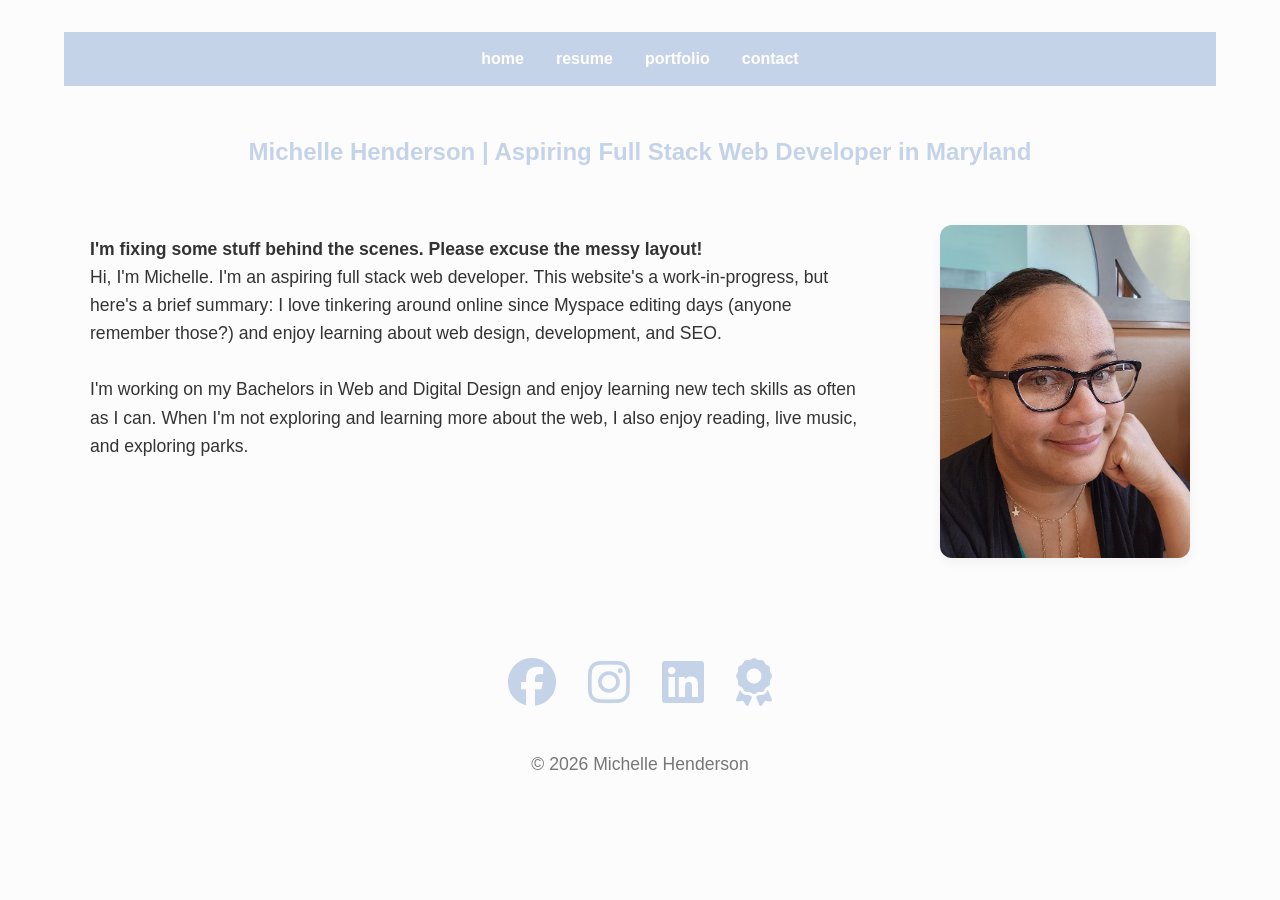
==== index.html @ b33f570f "Update index.html" ====
<!DOCTYPE html>
<html lang="en">
  
<head>
  
  <meta charset="UTF-8">
  
  <title>Michelle Henderson | Aspiring Full Stack Web Developer  </title>
  <meta name="description" content="Michelle Henderson is an aspiring full-stack web developer in the DC area specializing in responsive design, HTML, CSS, and JavaScript. Follow her latest coding projects here.">
<link rel="stylesheet" href="pages/styles.css">
<meta name="viewport" content="width=device-width, initial-scale=1.0">

<!--<link rel="icon" type="image/jpeg" href="/images/favicon.jpg?v=2">
<script src="https://kit.fontawesome.com/c8d72f60b9.js" crossorigin="anonymous"></script>-->
  <meta name="google-site-verification" content="HwCNLC6MhmfEnyDaCktLdY9YxKWsq3wyh3cUN7yGYz4" />

<link rel="stylesheet" href="https://cdnjs.cloudflare.com/ajax/libs/font-awesome/6.5.1/css/all.min.css">

  
</head>

  
<body>
<nav>

<ul>
<li><a href="index.html">home</a></li>
<li><a href="pages/resume.html">resume</a></li>
<li><a href="pages/projects.html">portfolio</a></li> 
<li><a href="pages/contact.html">contact</a></li> 

</ul>
</nav>
    
  <section>
    <header>
  
  <h1>Michelle Henderson | Aspiring Full Stack Web Developer in Maryland</h1>
    </header>
      
    
<div class="child">
 <div class="flex-container"> <!--column-left and column right must be in the same parent.-->
   
  
   
    

    <div class="column-left">
  <p> <b>I'm fixing some stuff behind the scenes. Please excuse the messy layout!</b><br>
    
    Hi, I'm Michelle. I'm an aspiring full stack web developer. This website's a work-in-progress, but here's a brief summary: I love tinkering 
    around online since Myspace editing days (anyone remember those?) and enjoy learning about web design, development, and SEO. <br> <br>I'm working on my Bachelors in Web and Digital Design and enjoy learning new tech skills as often as I can. 
    When I'm not exploring and learning more about the web, I also enjoy reading, live music, and exploring parks.</p>
     <script type="text/javascript" src="https://cdnjs.buymeacoffee.com/1.0.0/button.prod.min.js"
data-name="bmc-button" data-slug="chelle.codes" data-color="#C5D3E8" data-emoji="☕"  
data-font="Comic" data-text="Buy me a coffee :)" data-outline-color="#000000" data-font-color="#ffffff" 
data-coffee-color="#FFDD00" ></script>
    </div>

   <div class= "column-right">
  <img src="../images/websitepic.jpg" alt="selfie" style="width:250px; height:auto;"/>
 </div>

   
 </div>
</div>
 </section>


  

<div class="child">
<div class="social-links">

    <a href="https://www.facebook.com/share/1HHUDxRMwM/">
<i class="fa-brands fa-facebook fa-3x" style="color:#C5D3E8;"></i></a>

    <a href="https://www.instagram.com/chelle.codes"><i class="fa-brands fa-instagram fa-3x" style="color:#C5D3E8;"></i></a>

    <a href="https://www.linkedin.com/in/michellec-henderson/"><i class="fa-brands fa-linkedin fa-3x" style="color:#C5D3E8;"></i></a>

   <a href="https://meritpages.com/michellehenderson"> <i class="fa-solid fa-award fa-3x" style="color:#C5D3E8;"></i></a>

</div>
  <footer>
 <p>&copy; 2026 Michelle Henderson</p> 
  </footer>
</div>



     </body>
</html>
---- pages/styles.css ----
/* --- 1. GLOBAL RESET & BASE STYLES --- */
* {
  box-sizing: border-box;
  margin: 0;
  padding: 0;
}

body {
  font-family: "Calibri", 'Inter', sans-serif;
  line-height: 1.6;
  color: #333333;
  background-color: #fcfcfc;
  padding: 2rem 5%; /* Gives the whole page breathing room */
}

/* --- 2. HEADERS --- */
h1 {
  text-align: center;
  color: #C5D3E8;
  font-family: sans-serif;
  padding: 15px;
  margin-bottom: 1.8rem;
  font-size: 1.5rem;
}

h2 {
  color: white;
  background-color: #C5D3E8;
  text-align: center;
  font-family: sans-serif;
  padding: 10px;
}

p {
  padding-top: 10px;
  font-size: 1.1rem;
}

/* --- 3. ORIGINAL NAVIGATION BAR --- */
ul {
  list-style-type: none;
  background-color: #C5D3E8;
  display: flex;
  justify-content: center;
  max-width: 100%; 
  margin-bottom: 2rem;
}

ul li a {
  display: block;
  color: white;
  padding: 14px 16px;
  text-decoration: none;
  font-weight: bold;
  transition: transform 0.1s ease-in-out;
}

ul li a:hover {
  background-color: #b0c2de; /* Slightly deeper tint for the hover effect */
  transform: scale(1.05);
}

/* --- 4. THE FLEXBOX SPLIT LAYOUT (Text & Selfie) --- */
.flex-container {
  display: flex;
  flex-direction: column; /* Default to stacked for mobile screens */
  gap: 2.5rem;
  align-items: center;
  max-width: 1100px;
  margin: 0 auto 3rem auto;
}

.column-left {
  flex: 1;
  min-width: 300px;
}

.column-left p {
  margin-bottom: 1.5rem;
}

.column-right {
  flex: 0 0 250px; /* Keeps the selfie container exactly 250px wide */
  display: flex;
  justify-content: center;
}

/* Responsive Image Handling */
img {
  max-width: 100%;
  height: auto;
  border-radius: 12px; /* Gives your picture a modern rounded edge */
  box-shadow: 0 4px 12px rgba(0, 0, 0, 0.05); /* Soft professional shadow */
}

/* --- 5. SOCIAL LINKS & FOOTER --- */
.child {
  display: flex;
  flex-direction: column; 
  align-items: center;
  padding: 10px;
  width: 100%;
  justify-content: center;
}

.social-links {
  display: flex;
  justify-content: center;
  gap: 1.5rem;
  margin-bottom: 1.5rem;
}

.social-links a {
  transition: transform 0.2s ease;
}

.social-links a:hover {
  transform: translateY(-3px); /* Subtle modern lift effect */
}

footer {
  text-align: center;
  color: #777;
  font-size: 0.9rem;
}

/* --- 6. FORMS & CONTACT PAGE STYLES --- */
.contact-form {
  display: flex;
  flex-direction: column;
}

input[type="text"], 
input[type="email"], 
textarea,
button[type="submit"] {
  border: 4px solid #C5D3E8;
  border-radius: 10px;
  padding: 10px;
  margin-bottom: 10px;
  width: 100%;
  max-width: 600px;
  font-size: 16px;
  margin-left: auto;
  margin-right: auto;
}

textarea {
  min-height: 150px;
}

button[type="submit"] {
  appearance: none;
  background-color: #C5D3E8;
  color: white;
  font-weight: bold;
  cursor: pointer;
  border: none;
  font-family: inherit;
  transition: transform 0.1s ease-in-out;
}

button[type="submit"]:hover {
  transform: scale(1.05);
}

/* --- 7. RESUME PAGE CONTAINER --- */
.resume-container {
  max-width: 800px;
  margin: 0 auto;
  width: 100%; 
  height: auto; 
  image-rendering: -webkit-optimize-contrast;
}

/* --- 8. RESPONSIVE MEDIA QUERY --- */
/* When the screen is wider than 768px (Desktop/Tablets), snap things side-by-side */
@media (min-width: 768px) {
  .flex-container {
    flex-direction: row; 
    align-items: flex-start;
    gap: 4rem;
  }
}

/* --- Fix for Social Media Icons --- */
.social-links {
  display: flex !important;
  justify-content: center;
  align-items: center;
  gap: 2rem;
  margin: 2rem 0;
  width: 100%;
}

.social-links a {
  text-decoration: none;
  display: inline-block;
  transition: transform 0.2s ease-in-out;
}

.social-links a:hover {
  transform: scale(1.15) translateY(-3px); /* Makes them pop out and lift up on hover */
}

.social-links i {
  font-family: "Font Awesome 6 Brands", "Font Awesome 6 Free", sans-serif !important;
}
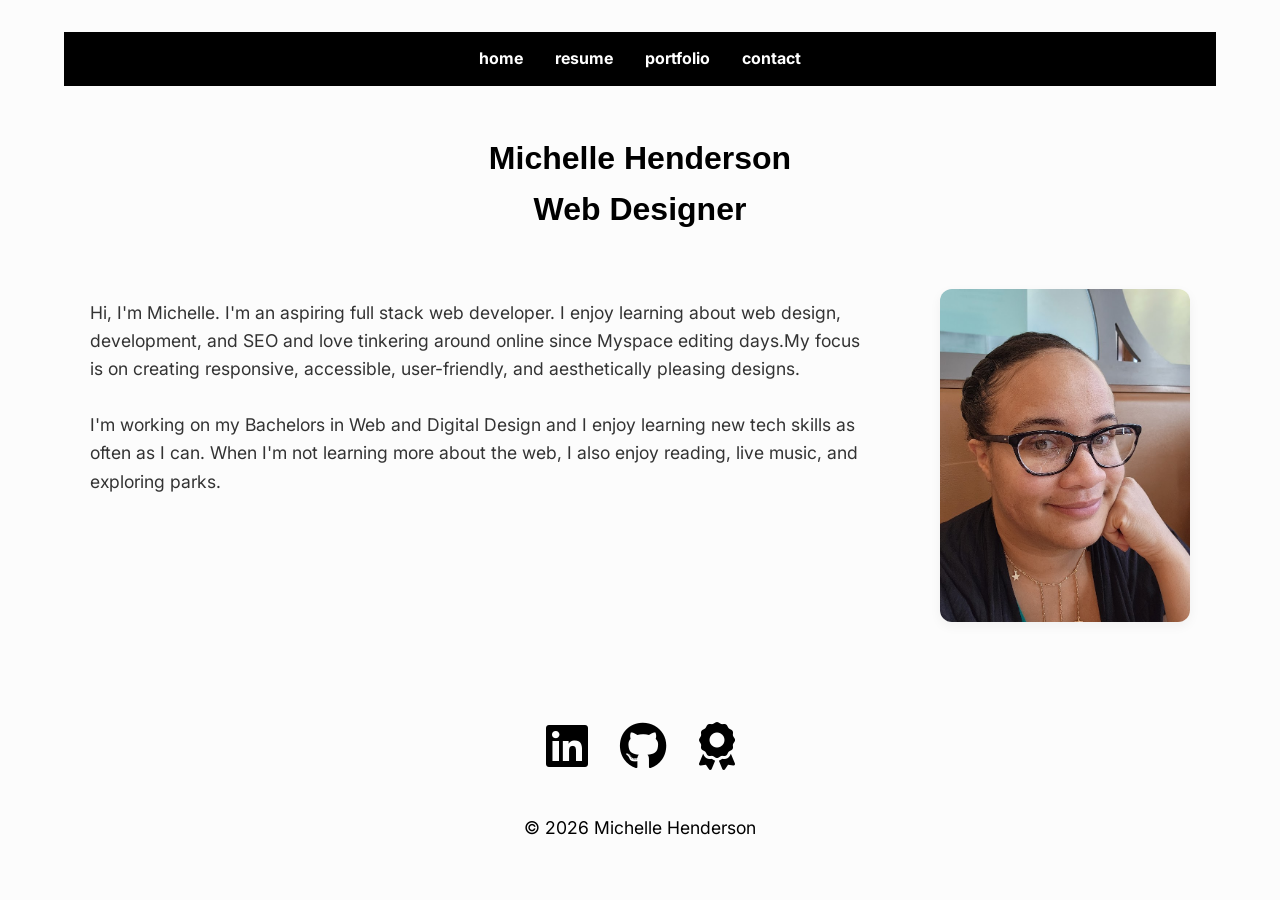
==== commit 4dcf2ef1: "Update index.html" ====
--- a/index.html
+++ b/index.html
@@ -9,14 +9,12 @@
   <meta name="description" content="Michelle Henderson is an aspiring full-stack web developer in the DC area specializing in responsive design, HTML, CSS, and JavaScript. Follow her latest coding projects here.">
 <link rel="stylesheet" href="pages/styles.css">
 <meta name="viewport" content="width=device-width, initial-scale=1.0">
+<link rel="icon" type="image/png" href="images/m-favicon.png">
+<link rel="stylesheet" href="https://cdnjs.cloudflare.com/ajax/libs/font-awesome/6.5.1/css/all.min.css">
+<link rel="preconnect" href="https://fonts.googleapis.com">
+<link rel="preconnect" href="https://fonts.gstatic.com" crossorigin>
+<link href="https://fonts.googleapis.com/css2?family=Fustat:wght@200..800&family=Inter:ital,opsz,wght@0,14..32,100..900;1,14..32,100..900&family=Outfit:wght@100..900&family=Red+Hat+Display:ital,wght@0,300..900;1,300..900&display=swap" rel="stylesheet">
 
-<!--<link rel="icon" type="image/jpeg" href="/images/favicon.jpg?v=2">
-<script src="https://kit.fontawesome.com/c8d72f60b9.js" crossorigin="anonymous"></script>-->
-  <meta name="google-site-verification" content="HwCNLC6MhmfEnyDaCktLdY9YxKWsq3wyh3cUN7yGYz4" />
-
-<link rel="stylesheet" href="https://cdnjs.cloudflare.com/ajax/libs/font-awesome/6.5.1/css/all.min.css">
-
-  
 </head>
 
   
@@ -35,26 +33,24 @@
   <section>
     <header>
   
-  <h1>Michelle Henderson | Aspiring Full Stack Web Developer in Maryland</h1>
+  <h1>Michelle Henderson <br>
+  Web Designer</h1>
     </header>
       
-    
+  <main>  
 <div class="child">
  <div class="flex-container"> <!--column-left and column right must be in the same parent.-->
    
-  
-   
-    
-
     <div class="column-left">
-  <p> <b>I'm fixing some stuff behind the scenes. Please excuse the messy layout!</b><br>
-    
-    Hi, I'm Michelle. I'm an aspiring full stack web developer. This website's a work-in-progress, but here's a brief summary: I love tinkering 
-    around online since Myspace editing days (anyone remember those?) and enjoy learning about web design, development, and SEO. <br> <br>I'm working on my Bachelors in Web and Digital Design and enjoy learning new tech skills as often as I can. 
-    When I'm not exploring and learning more about the web, I also enjoy reading, live music, and exploring parks.</p>
+      
+  <p> Hi, I'm Michelle. I'm an aspiring full stack web developer. I enjoy learning about web design, development, and SEO and love tinkering 
+    around online since Myspace editing days.My focus is on creating responsive, accessible, user-friendly, and aesthetically pleasing designs.<br>
+    <br>I'm working on my Bachelors in Web and Digital Design and I enjoy learning new tech skills as often as I can. 
+    When I'm not learning more about the web, I also enjoy reading, live music, and exploring parks.</p>
+      
      <script type="text/javascript" src="https://cdnjs.buymeacoffee.com/1.0.0/button.prod.min.js"
-data-name="bmc-button" data-slug="chelle.codes" data-color="#C5D3E8" data-emoji="☕"  
-data-font="Comic" data-text="Buy me a coffee :)" data-outline-color="#000000" data-font-color="#ffffff" 
+data-name="bmc-button" data-slug="chelle.codes" data-color="black" data-emoji="☕"  
+data-font="Comic" data-text="Buy me a coffee :)" data-outline-color="#000000" data-font-color="white" 
 data-coffee-color="#FFDD00" ></script>
     </div>
 
@@ -64,31 +60,35 @@
 
    
  </div>
-</div>
+ </div>
  </section>
-
-
-  
 
 <div class="child">
 <div class="social-links">
 
-    <a href="https://www.facebook.com/share/1HHUDxRMwM/">
-<i class="fa-brands fa-facebook fa-3x" style="color:#C5D3E8;"></i></a>
+    <!--<a href="https://www.facebook.com/share/1HHUDxRMwM/">
+    <i class="fa-brands fa-facebook fa-3x" style="color:#000;"></i></a>
+    <a href="https://www.instagram.com/chelle.codes" target="_blank" rel="noopener noreferrer"
+><i class="fa-brands fa-instagram fa-3x" style="color:#000;"></i></a>-->
 
-    <a href="https://www.instagram.com/chelle.codes"><i class="fa-brands fa-instagram fa-3x" style="color:#C5D3E8;"></i></a>
+    <a href="https://www.linkedin.com/in/michellec-henderson/" target="_blank" rel="noopener noreferrer"><i class="fa-brands fa-linkedin fa-3x" style="color:#000;"></i></a>
 
-    <a href="https://www.linkedin.com/in/michellec-henderson/"><i class="fa-brands fa-linkedin fa-3x" style="color:#C5D3E8;"></i></a>
+<a href="https://github.com/michellehendersondev" target="_blank" rel="noopener noreferrer">
+  <i class="fa-brands fa-github fa-3x" style="color: #000;"></i>
+</a>
 
-   <a href="https://meritpages.com/michellehenderson"> <i class="fa-solid fa-award fa-3x" style="color:#C5D3E8;"></i></a>
 
+
+   <a href="https://meritpages.com/michellehenderson"> <i class="fa-solid fa-award fa-3x" style="color:#000;"></i></a>
 </div>
   <footer>
  <p>&copy; 2026 Michelle Henderson</p> 
   </footer>
 </div>
 
-
+ </main>  
 
      </body>
 </html>
+
+
--- a/pages/styles.css
+++ b/pages/styles.css
@@ -1,211 +1,315 @@
-/* --- 1. GLOBAL RESET & BASE STYLES --- */
-* {
-  box-sizing: border-box;
-  margin: 0;
-  padding: 0;
-}
-
-body {
-  font-family: "Calibri", 'Inter', sans-serif;
-  line-height: 1.6;
-  color: #333333;
-  background-color: #fcfcfc;
-  padding: 2rem 5%; /* Gives the whole page breathing room */
-}
-
-/* --- 2. HEADERS --- */
-h1 {
-  text-align: center;
-  color: #C5D3E8;
-  font-family: sans-serif;
-  padding: 15px;
-  margin-bottom: 1.8rem;
-  font-size: 1.5rem;
-}
-
-h2 {
-  color: white;
-  background-color: #C5D3E8;
-  text-align: center;
-  font-family: sans-serif;
-  padding: 10px;
-}
-
-p {
-  padding-top: 10px;
-  font-size: 1.1rem;
-}
-
-/* --- 3. ORIGINAL NAVIGATION BAR --- */
-ul {
-  list-style-type: none;
-  background-color: #C5D3E8;
-  display: flex;
-  justify-content: center;
-  max-width: 100%; 
-  margin-bottom: 2rem;
-}
-
-ul li a {
-  display: block;
-  color: white;
-  padding: 14px 16px;
-  text-decoration: none;
-  font-weight: bold;
-  transition: transform 0.1s ease-in-out;
-}
-
-ul li a:hover {
-  background-color: #b0c2de; /* Slightly deeper tint for the hover effect */
-  transform: scale(1.05);
-}
-
-/* --- 4. THE FLEXBOX SPLIT LAYOUT (Text & Selfie) --- */
-.flex-container {
-  display: flex;
-  flex-direction: column; /* Default to stacked for mobile screens */
-  gap: 2.5rem;
-  align-items: center;
-  max-width: 1100px;
-  margin: 0 auto 3rem auto;
-}
-
-.column-left {
-  flex: 1;
-  min-width: 300px;
-}
-
-.column-left p {
-  margin-bottom: 1.5rem;
-}
-
-.column-right {
-  flex: 0 0 250px; /* Keeps the selfie container exactly 250px wide */
-  display: flex;
-  justify-content: center;
-}
-
-/* Responsive Image Handling */
-img {
-  max-width: 100%;
-  height: auto;
-  border-radius: 12px; /* Gives your picture a modern rounded edge */
-  box-shadow: 0 4px 12px rgba(0, 0, 0, 0.05); /* Soft professional shadow */
-}
-
-/* --- 5. SOCIAL LINKS & FOOTER --- */
-.child {
-  display: flex;
-  flex-direction: column; 
-  align-items: center;
-  padding: 10px;
-  width: 100%;
-  justify-content: center;
-}
-
-.social-links {
-  display: flex;
-  justify-content: center;
-  gap: 1.5rem;
-  margin-bottom: 1.5rem;
-}
-
-.social-links a {
-  transition: transform 0.2s ease;
-}
-
-.social-links a:hover {
-  transform: translateY(-3px); /* Subtle modern lift effect */
-}
-
-footer {
-  text-align: center;
-  color: #777;
-  font-size: 0.9rem;
-}
-
-/* --- 6. FORMS & CONTACT PAGE STYLES --- */
-.contact-form {
-  display: flex;
-  flex-direction: column;
-}
-
-input[type="text"], 
-input[type="email"], 
-textarea,
-button[type="submit"] {
-  border: 4px solid #C5D3E8;
-  border-radius: 10px;
-  padding: 10px;
-  margin-bottom: 10px;
-  width: 100%;
-  max-width: 600px;
-  font-size: 16px;
-  margin-left: auto;
-  margin-right: auto;
-}
-
-textarea {
-  min-height: 150px;
-}
-
-button[type="submit"] {
-  appearance: none;
-  background-color: #C5D3E8;
-  color: white;
-  font-weight: bold;
-  cursor: pointer;
-  border: none;
-  font-family: inherit;
-  transition: transform 0.1s ease-in-out;
-}
-
-button[type="submit"]:hover {
-  transform: scale(1.05);
-}
-
-/* --- 7. RESUME PAGE CONTAINER --- */
-.resume-container {
-  max-width: 800px;
-  margin: 0 auto;
-  width: 100%; 
-  height: auto; 
-  image-rendering: -webkit-optimize-contrast;
-}
-
-/* --- 8. RESPONSIVE MEDIA QUERY --- */
-/* When the screen is wider than 768px (Desktop/Tablets), snap things side-by-side */
-@media (min-width: 768px) {
-  .flex-container {
-    flex-direction: row; 
-    align-items: flex-start;
-    gap: 4rem;
-  }
-}
-
-/* --- Fix for Social Media Icons --- */
-.social-links {
-  display: flex !important;
-  justify-content: center;
-  align-items: center;
-  gap: 2rem;
-  margin: 2rem 0;
-  width: 100%;
-}
-
-.social-links a {
-  text-decoration: none;
-  display: inline-block;
-  transition: transform 0.2s ease-in-out;
-}
-
-.social-links a:hover {
-  transform: scale(1.15) translateY(-3px); /* Makes them pop out and lift up on hover */
-}
-
-.social-links i {
-  font-family: "Font Awesome 6 Brands", "Font Awesome 6 Free", sans-serif !important;
-}
-
-
-
+/* --- 1. GLOBAL RESET & BASE STYLES --- */
+* {
+  box-sizing: border-box;
+  margin: 0;
+  padding: 0;
+}
+
+html, body {
+  max-width: 100%;
+  overflow-x: hidden;
+}
+
+body {
+  font-family: "Calibri", 'Inter', sans-serif;
+  line-height: 1.6;
+  color: #333333;
+  background-color: #fcfcfc;
+  padding: 2rem 5%; /* Gives the whole page breathing room */
+}
+
+/* --- 2. HEADERS --- */
+h1 {
+  text-align: center;
+  color: black;
+  font-family: sans-serif;
+  padding: 15px;
+  margin-bottom: 1.8rem;
+  font-size: 2.0rem;
+}
+
+h2 {
+  color: white;
+  background-color: black;
+  text-align: center;
+  font-family: sans-serif;
+  padding: 10px;
+  font-size: 1.5rem;
+}
+
+h3 {
+  color:black;
+  font-family: sans-serif;
+  font-size: 1.3rem;
+}
+
+p {
+  padding-top: 10px;
+  font-size: 1.1rem;
+}
+
+/* --- 3. ORIGINAL NAVIGATION BAR --- */
+
+nav a {
+display: inline block;
+padding: 12px;
+
+}
+ul {
+  list-style-type: none;
+  background-color: black;
+  display: flex;
+  justify-content: center;
+  max-width: 100%; 
+  margin-bottom: 2rem;
+}
+
+ul li a {
+  display: block;
+  color: white;
+  padding: 14px 16px;
+  text-decoration: none;
+  font-weight: bold;
+  transition: transform 0.1s ease-in-out;
+}
+
+ul li a:hover {
+  background-color: black; /* Slightly deeper tint for the hover effect */
+  transform: scale(1.05);
+}
+
+/* --- 4. THE FLEXBOX SPLIT LAYOUT (Text & Selfie) --- */
+.flex-container {
+  display: flex;
+  flex-direction: column; /* Default to stacked for mobile screens */
+  gap: 2.5rem;
+  align-items: center;
+  max-width: 1100px;
+  margin: 0 auto 3rem auto;
+}
+
+.column-left {
+  flex: 1;
+  /*min-width: 300px;*/
+}
+
+.column-left p {
+  margin-bottom: 1.5rem;
+}
+
+.column-right {
+  flex: 0 0 250px; /* Keeps the selfie container exactly 250px wide */
+  display: flex;
+  justify-content: center;
+}
+
+/* Responsive Image Handling */
+img {
+  max-width: 100%;
+  height: auto;
+  border-radius: 12px; 
+  box-shadow: 0 4px 12px rgba(0, 0, 0, 0.05); 
+}
+
+/* Grid layout for your portfolio cards */
+.portfolio-grid {
+  display: flex;
+  flex-direction:row;
+  flex-wrap: nowrap;
+  gap: 24px;
+  justify-content: space-between;
+  align-items:stretch;
+  width:100%;
+  max-width:1200px;
+  margin: 0 auto;
+}
+
+.project-card {
+  flex: 1 1 0;
+  min-width:0;
+  /*width: 100%;
+  max-width: 300px;*/
+}
+
+/* Container spacing */
+.project-links {
+  display: flex;
+  justify-content: center;
+  gap: 10px;
+  margin-top: 10px;
+  background-color:black;
+  color: white;
+}
+
+/* Base button link style */
+.project-links a {
+  text-decoration: none;
+  font-size: 0.85rem;
+  font-weight: 600;
+  padding: 6px 12px;
+  border-radius: 4px;
+  color: white;
+  border: 1px solid black;
+  background-color: black;
+  transition: background-color 0.2s, color 0.2s;
+}
+
+/* Hover state */
+.project-links a:hover {
+  background-color: white;
+  color: black;
+}
+
+.card-image-wrapper {
+  width: 100%;
+  height: 300px;             /* Fixed height for ALL project cards */
+  display:flex;
+  background-color: #f4f4f6; /* Neutral light grey background */
+  border-radius: 8px;
+  display: flex;
+  justify-content: center;   /* Centers image horizontally */
+  align-items: center;       /* Centers image vertically */
+  padding: 16px;             /* Gives space around tall/wide images */
+  overflow: hidden;
+}
+
+/* Image scaling rules */
+.card-image-wrapper img {
+  max-width: 100%;
+  max-height: 100%;
+  width: auto;
+  height: auto;
+  object-fit: contain;       /* Ensures entire screenshot fits without cropping */
+  border-radius: 4px;
+  box-shadow: 0 4px 12px rgba(0, 0, 0, 0.08); /* Optional subtle drop shadow */
+}
+
+/* --- 5. SOCIAL LINKS & FOOTER --- */
+.child {
+  display: flex;
+  flex-direction: column; 
+  align-items: center;
+  padding: 10px;
+  width: 100%;
+  justify-content: center;
+}
+
+.social-links {
+  display: flex;
+  justify-content: center;
+  gap: 1.5rem;
+  margin-bottom: 1.5rem;
+}
+
+.social-links a {
+  transition: transform 0.2s ease;
+}
+
+.social-links a:hover {
+  transform: translateY(-3px); /* Subtle modern lift effect */
+}
+
+footer {
+  text-align: center;
+  color: #000;
+  font-size: 0.9rem;
+}
+
+/* --- 6. FORMS & CONTACT PAGE STYLES --- */
+.contact-form {
+  display: flex;
+  flex-direction: column;
+  color:black;
+}
+
+input[type="text"], 
+input[type="email"], 
+textarea,
+button[type="submit"] {
+  border: 4px solid black;
+  border-radius: 10px;
+  padding: 10px;
+  margin-bottom: 10px;
+  width: 100%;
+  max-width: 600px;
+  font-size: 16px;
+  margin-left: auto;
+  margin-right: auto;
+  color:black;
+}
+
+textarea {
+  min-height: 150px;
+}
+
+button[type="submit"] {
+  appearance: none;
+  background-color: black;
+  color: white;
+  font-weight: bold;
+  cursor: pointer;
+  border: none;
+  font-family: inherit;
+  transition: transform 0.1s ease-in-out;
+}
+
+button[type="submit"]:hover {
+  transform: scale(1.05);
+}
+
+/* --- 7. RESUME PAGE CONTAINER --- */
+.resume-container {
+  max-width: 800px;
+  margin: 0 auto;
+  width: 100%; 
+  height: auto; 
+  image-rendering: -webkit-optimize-contrast;
+}
+
+/* --- 8. RESPONSIVE MEDIA QUERY --- */
+/* When the screen is wider than 768px (Desktop/Tablets), snap things side-by-side */
+@media (min-width: 768px) {
+  .flex-container {
+    flex-direction: row; 
+    align-items: flex-start;
+    gap: 4rem;
+  }
+}
+
+/* --- Fix for Social Media Icons --- */
+.social-links {
+  display: flex !important;
+  justify-content: center;
+  align-items: center;
+  gap: 2rem;
+  margin: 2rem 0;
+  width: 100%;
+}
+
+.social-links a {
+  text-decoration: none;
+  display: inline-block;
+  transition: transform 0.2s ease-in-out;
+}
+
+.social-links a:hover {
+  transform: scale(1.15) translateY(-3px); /* Makes them pop out and lift up on hover */
+}
+
+
+
+
+
+@media (max-width:768px){
+    .responsive{
+        width:100%;
+        flex-direction:column; /*stacks columns vertically on smaller screens */
+    }
+}
+
+/* MOBILE SCREENS ONLY: Switches to 1 vertical column */
+@media screen and (max-width: 768px) {
+  .portfolio-grid {
+    flex-direction: column !important; /* Stacks cards on phones */
+  }
+}
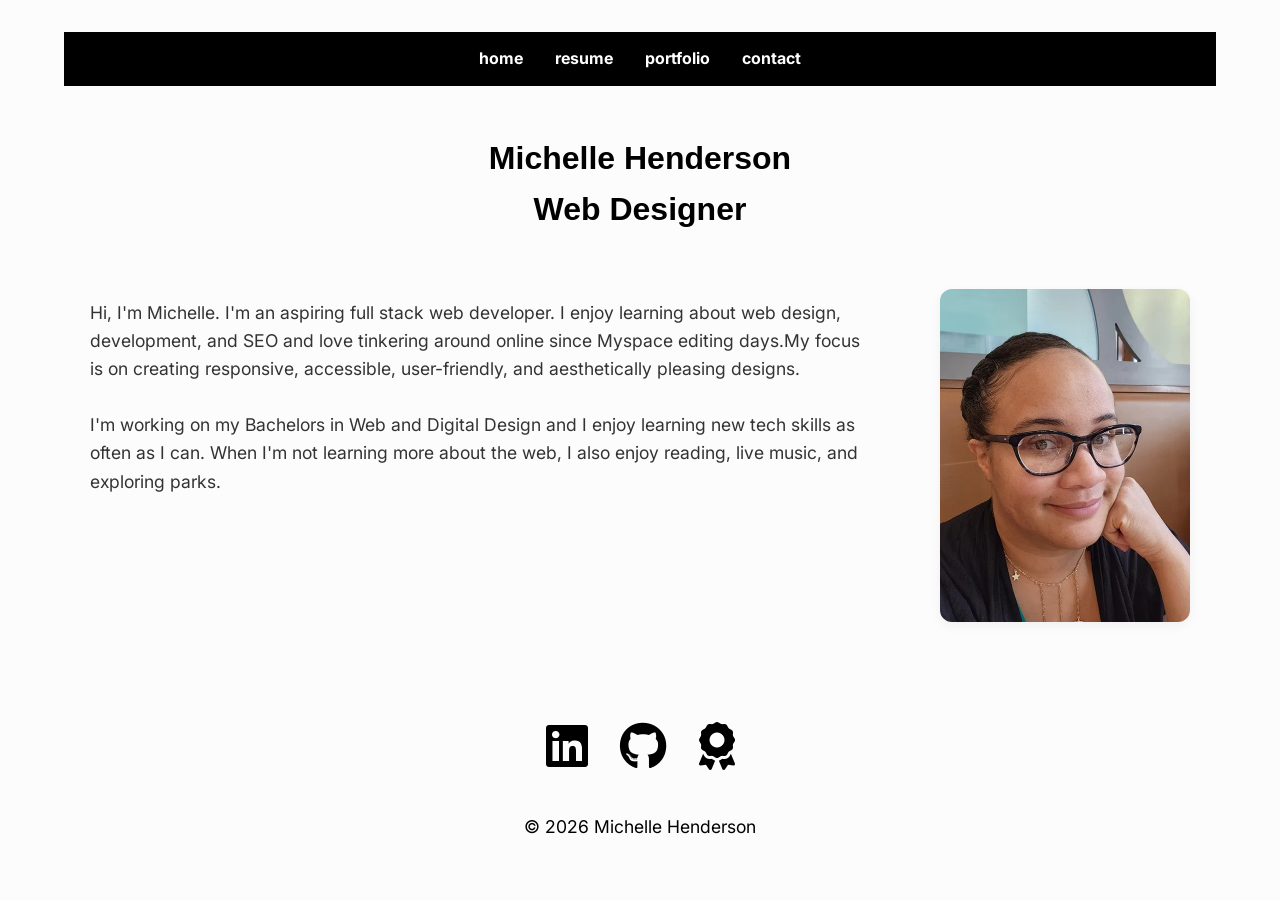
==== commit 83810688: "change selfie image file type and dimensions" ====
--- a/index.html
+++ b/index.html
@@ -55,7 +55,7 @@
     </div>
 
    <div class= "column-right">
-  <img src="../images/websitepic.jpg" alt="selfie" style="width:250px; height:auto;"/>
+  <img src="../images/selfie1.webp" alt="photograph of myself" style="width:250; height:333"/>
  </div>
 
    
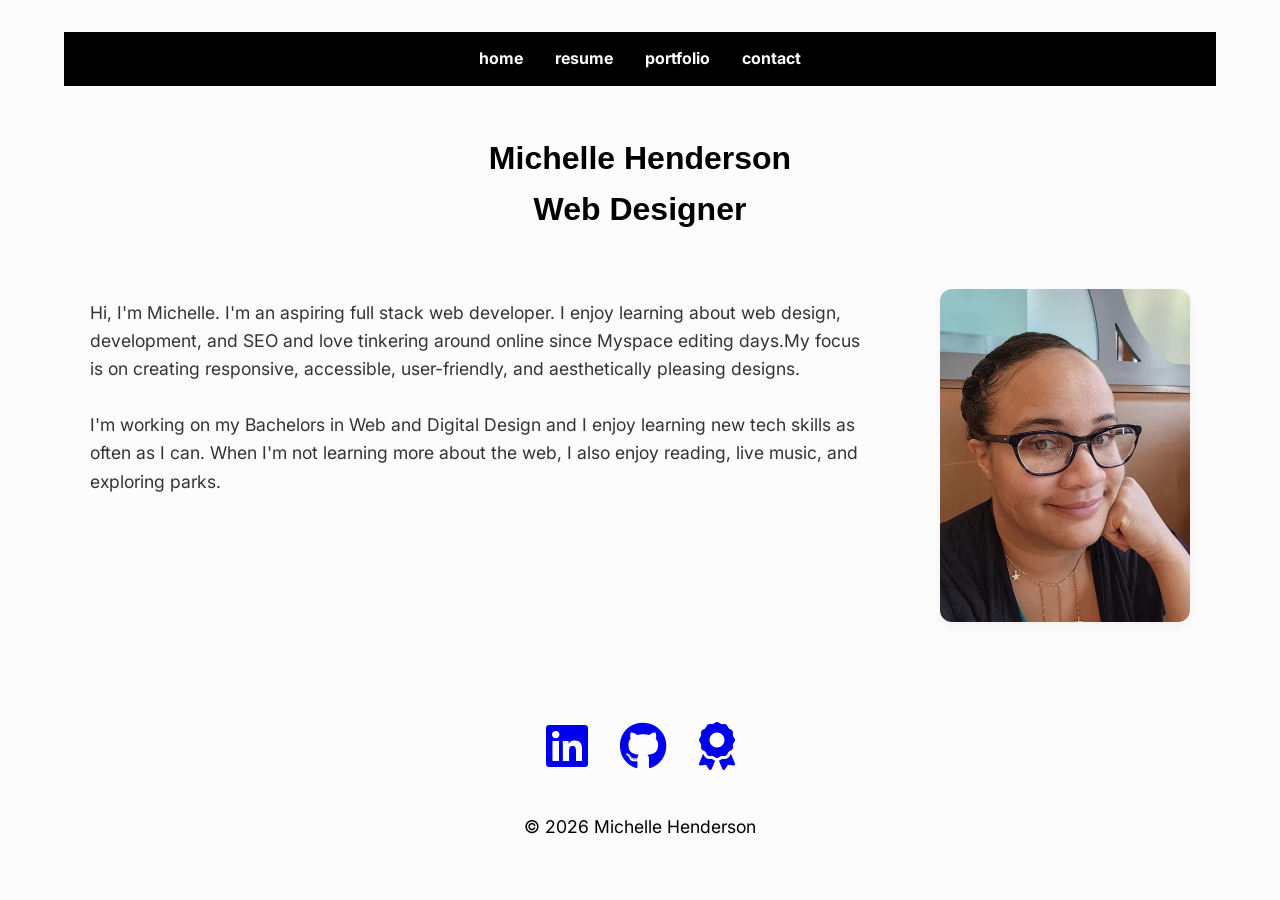
==== commit 599ec19c: "Update index.html" ====
--- a/index.html
+++ b/index.html
@@ -71,16 +71,18 @@
     <a href="https://www.instagram.com/chelle.codes" target="_blank" rel="noopener noreferrer"
 ><i class="fa-brands fa-instagram fa-3x" style="color:#000;"></i></a>-->
 
-    <a href="https://www.linkedin.com/in/michellec-henderson/" target="_blank" rel="noopener noreferrer"><i class="fa-brands fa-linkedin fa-3x" style="color:#000;"></i></a>
+    <a href="https://www.linkedin.com/in/michellec-henderson/" aria-label="LinkedIn Profile" target="_blank" rel="noopener noreferrer">
+      <i class="fa-brands fa-linkedin  fa-3x" style="color:#000 aria-hidden="true"></i></a>
 
-<a href="https://github.com/michellehendersondev" target="_blank" rel="noopener noreferrer">
-  <i class="fa-brands fa-github fa-3x" style="color: #000;"></i>
+<a href="https://github.com/michellehendersondev" aria-label="GitHub Profile" target="_blank" rel="noopener noreferrer">
+  <i class="fa-brands fa-github fa-3x" style="color: #000 aria-hidden="true"></i>
 </a>
 
+   <a href="https://meritpages.com/michellehenderson" aria-label="MeritPages Profile"> <i class="fa-solid fa-award fa-3x" style="color:#000 aria-hidden="true"></i></a>
+</div>
 
 
-   <a href="https://meritpages.com/michellehenderson"> <i class="fa-solid fa-award fa-3x" style="color:#000;"></i></a>
-</div>
+  
   <footer>
  <p>&copy; 2026 Michelle Henderson</p> 
   </footer>
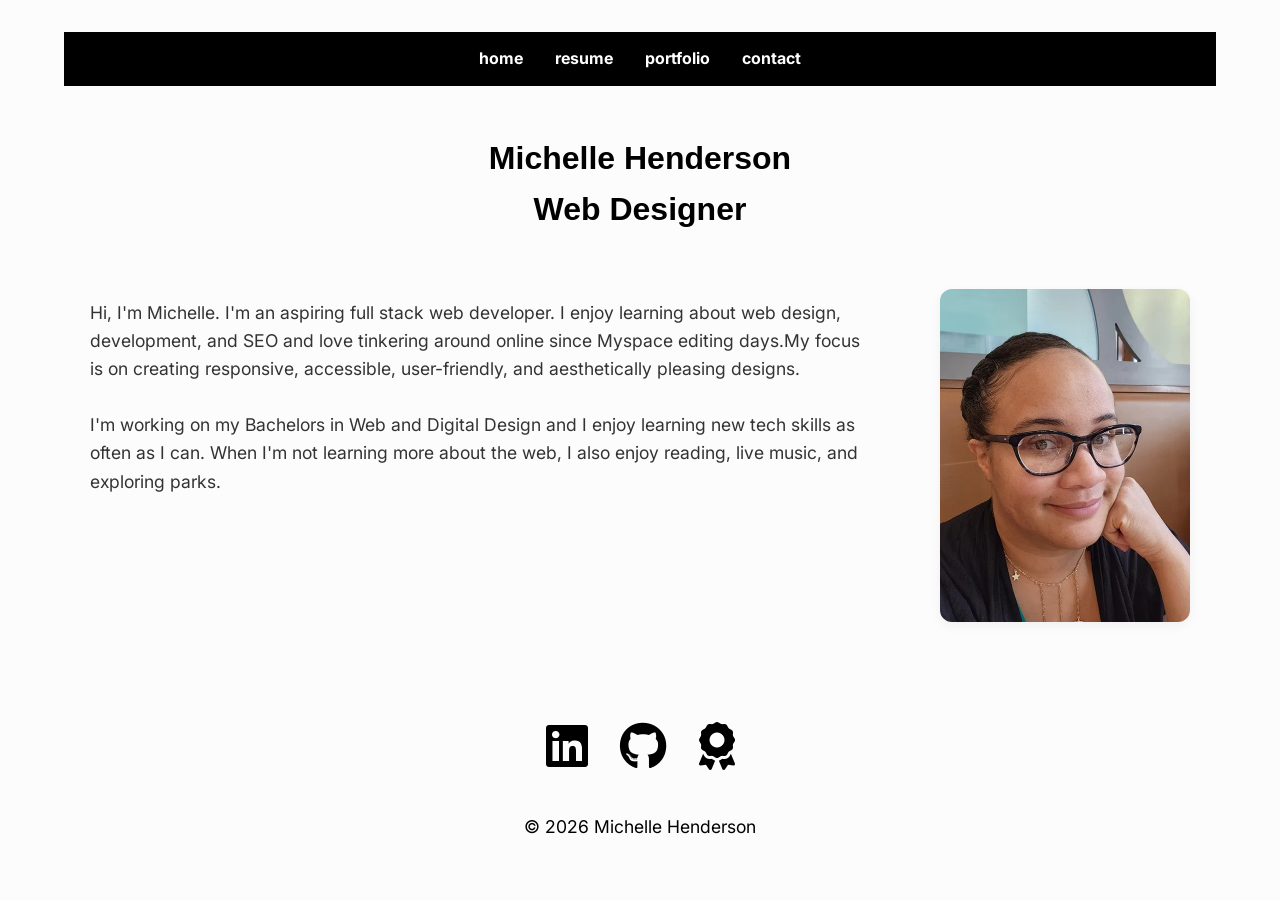
==== commit b25167bf: "Update index.html" ====
--- a/index.html
+++ b/index.html
@@ -72,13 +72,13 @@
 ><i class="fa-brands fa-instagram fa-3x" style="color:#000;"></i></a>-->
 
     <a href="https://www.linkedin.com/in/michellec-henderson/" aria-label="LinkedIn Profile" target="_blank" rel="noopener noreferrer">
-      <i class="fa-brands fa-linkedin  fa-3x" style="color:#000 aria-hidden="true"></i></a>
+      <i class="fa-brands fa-linkedin  fa-3x" style="color:#000" aria-hidden="true"></i></a>
 
 <a href="https://github.com/michellehendersondev" aria-label="GitHub Profile" target="_blank" rel="noopener noreferrer">
-  <i class="fa-brands fa-github fa-3x" style="color: #000 aria-hidden="true"></i>
+  <i class="fa-brands fa-github fa-3x" style="color: #000" aria-hidden="true"></i>
 </a>
 
-   <a href="https://meritpages.com/michellehenderson" aria-label="MeritPages Profile"> <i class="fa-solid fa-award fa-3x" style="color:#000 aria-hidden="true"></i></a>
+   <a href="https://meritpages.com/michellehenderson" aria-label="MeritPages Profile"> <i class="fa-solid fa-award fa-3x" style="color:#000" aria-hidden="true"></i></a>
 </div>
 
 
